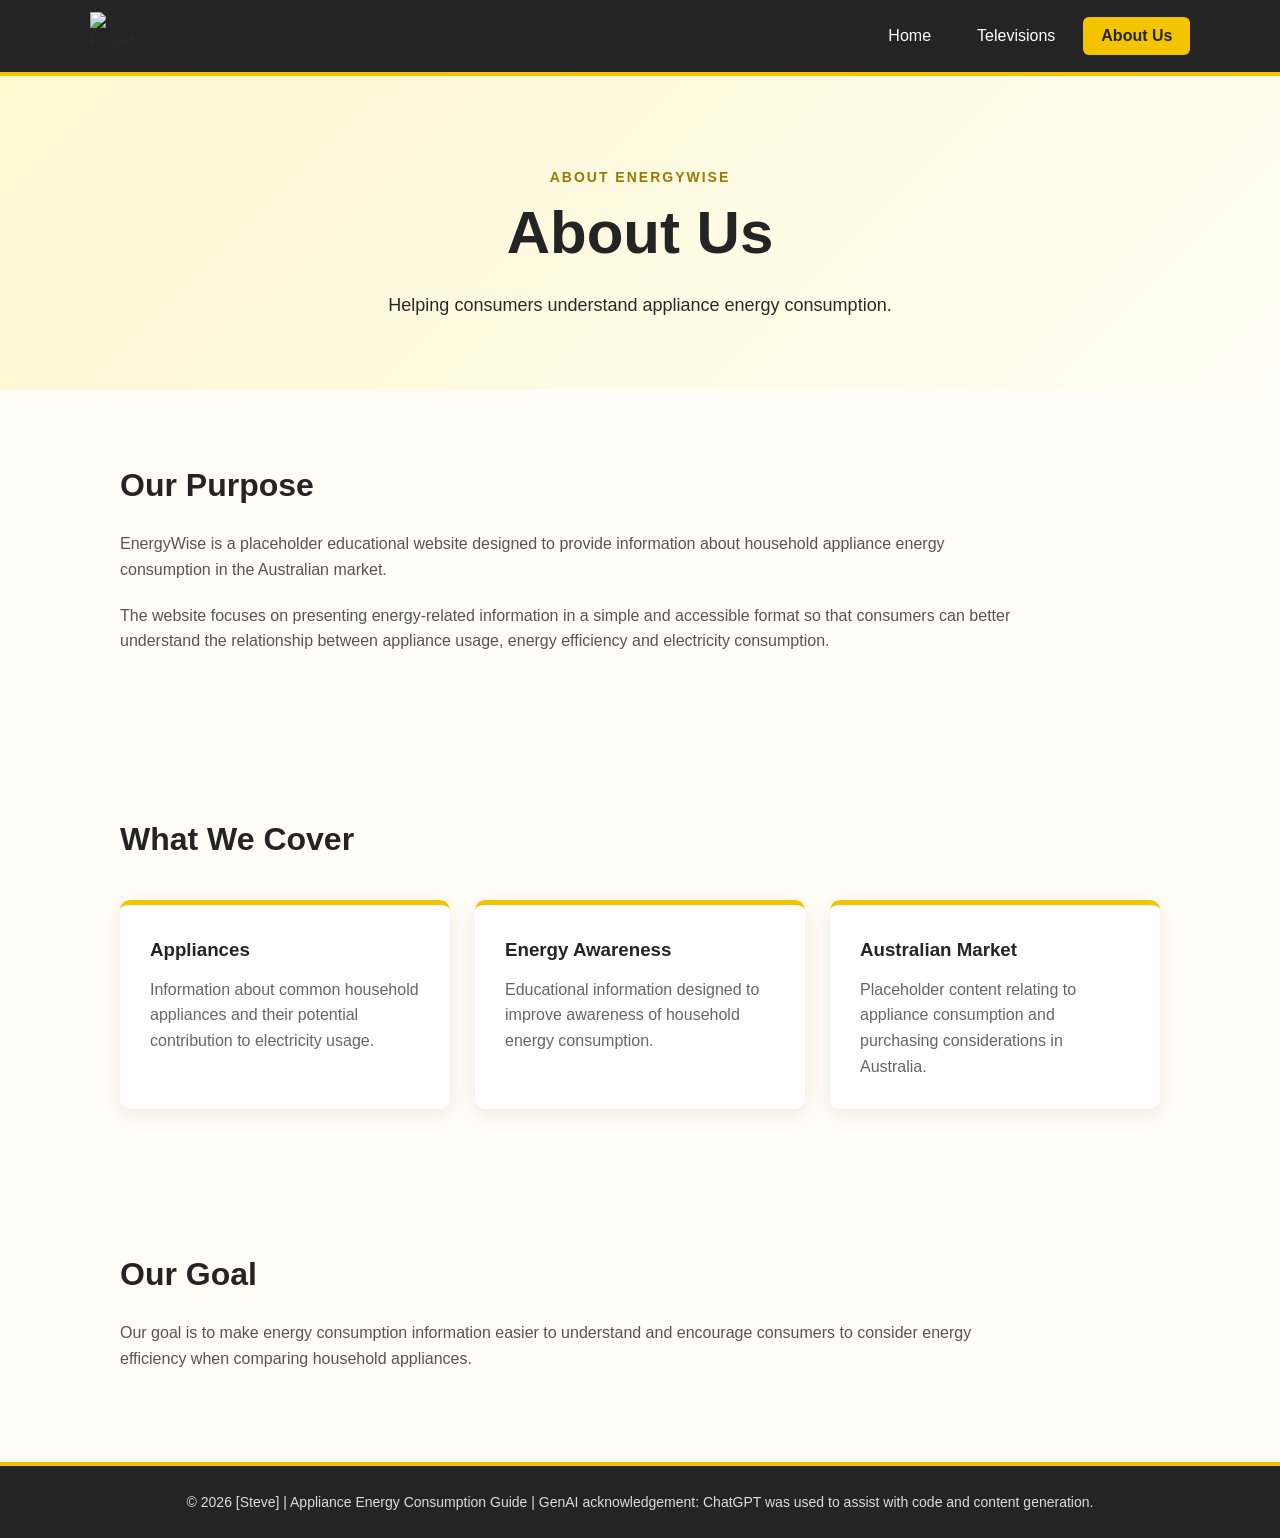
==== about.html @ 94db7aef "copied from local storage" ====
<!DOCTYPE html>
<html lang="en">

<head>

    <!--
        Defines the character encoding.
    -->
    <meta charset="UTF-8">


    <!--
        Makes the website responsive.
    -->
    <meta name="viewport"
          content="width=device-width, initial-scale=1.0">


    <!--
        Browser tab title.
    -->
    <title>EnergyWise - About Us</title>


    <!--
        Connects this page to the CSS stylesheet.
    -->
    <link rel="stylesheet" href="style.css">

</head>


<body>


    <!--
        =====================================================
        NAVIGATION BAR
        =====================================================
    -->

    <header class="navbar">


        <!--
            Power logo.

            Clicking it returns the user to Home.
        -->
        <div class="logo-container"
             onclick="goToPage('index.html')">

            <img src="Asset/powericon.png"
                 alt="Power logo"
                 class="logo">

        </div>


        <!-- Navigation menu -->
        <nav>


            <!-- Home -->
            <button
                onclick="goToPage('index.html')"
                class="nav-link">

                Home

            </button>


            <!-- Televisions -->
            <button
                onclick="goToPage('televisions.html')"
                class="nav-link">

                Televisions

            </button>


            <!--
                About Us is the current page,
                so it has the "active" class.
            -->
            <button
                onclick="goToPage('about.html')"
                class="nav-link active">

                About Us

            </button>

        </nav>

    </header>



    <!--
        =====================================================
        MAIN CONTENT
        =====================================================
    -->

    <main>


        <!--
            Page introduction.
        -->
        <section class="page-header">


            <p class="small-heading">
                ABOUT ENERGYWISE
            </p>


            <h1>
                About Us
            </h1>


            <p>
                Helping consumers understand appliance
                energy consumption.
            </p>

        </section>



        <!--
            =================================================
            PURPOSE
            =================================================
        -->

        <section class="content-section">


            <h2>
                Our Purpose
            </h2>


            <p>
                EnergyWise is a placeholder educational
                website designed to provide information
                about household appliance energy consumption
                in the Australian market.
            </p>


            <p>
                The website focuses on presenting energy-related
                information in a simple and accessible format
                so that consumers can better understand the
                relationship between appliance usage,
                energy efficiency and electricity consumption.
            </p>

        </section>



        <!--
            =================================================
            WHAT WE COVER
            =================================================
        -->

        <section class="content-section">


            <h2>
                What We Cover
            </h2>


            <div class="card-container">


                <!-- Appliance card -->
                <div class="info-card">

                    <h3>
                        Appliances
                    </h3>

                    <p>
                        Information about common household
                        appliances and their potential
                        contribution to electricity usage.
                    </p>

                </div>


                <!-- Energy awareness card -->
                <div class="info-card">

                    <h3>
                        Energy Awareness
                    </h3>

                    <p>
                        Educational information designed
                        to improve awareness of household
                        energy consumption.
                    </p>

                </div>


                <!-- Australian market card -->
                <div class="info-card">

                    <h3>
                        Australian Market
                    </h3>

                    <p>
                        Placeholder content relating to
                        appliance consumption and purchasing
                        considerations in Australia.
                    </p>

                </div>

            </div>

        </section>



        <!--
            =================================================
            GOAL
            =================================================
        -->

        <section class="content-section">


            <h2>
                Our Goal
            </h2>


            <p>
                Our goal is to make energy consumption
                information easier to understand and encourage
                consumers to consider energy efficiency when
                comparing household appliances.
            </p>

        </section>

    </main>



    <!--
        =====================================================
        FOOTER
        ==================================================  ===
    -->

    <footer>

        <p>

            © 2026 [Steve] |

            Appliance Energy Consumption Guide |

            GenAI acknowledgement:
            ChatGPT was used to assist with code
            and content generation.

        </p>

    </footer>



    <!--
        Connects this HTML page to JavaScript.
    -->
    <script src="script.js"></script>

</body>

</html>
---- style.css ----
/* =========================================================
   GENERAL WEBSITE SETTINGS
   ========================================================= */


/*
    The * means "select every element".

    margin: 0 removes the default space around elements.

    padding: 0 removes the default internal space.

    box-sizing: border-box makes width and height calculations
    easier because padding and borders are included in the
    element's total size.
*/
* {
    margin: 0;
    padding: 0;
    box-sizing: border-box;
}


/*
    These are the general settings for the entire webpage.

    font-family controls the font.

    background-color controls the background colour.

    color controls the normal text colour.

    line-height controls the spacing between lines of text.
*/
body {
    font-family: Arial, Helvetica, sans-serif;

    background-color: #fffdf5;

    color: #292929;

    line-height: 1.6;
}



/* =========================================================
   NAVIGATION BAR
   ========================================================= */


/*
    .navbar selects any HTML element with:

        class="navbar"

    display: flex allows the logo and navigation menu
    to be positioned next to each other.

    justify-content: space-between puts the logo on the
    left and navigation menu on the right.

    background-color makes the navigation bar dark.

    border-bottom creates the yellow line underneath it.
*/
.navbar {
    display: flex;

    align-items: center;

    justify-content: space-between;

    padding: 12px 7%;

    background-color: #242424;

    border-bottom: 4px solid #f5c400;

    /*
        Keeps the navigation bar visible near the top
        when the user scrolls.
    */
    position: sticky;

    top: 0;

    z-index: 1000;
}



/*
    Controls the container around the power logo.
*/
.logo-container {
    display: flex;

    align-items: center;

    /*
        Changes the mouse cursor to a pointer when
        the user moves over the logo.

        This gives feedback that the logo is clickable.
    */
    cursor: pointer;

    /*
        Makes the logo smoothly change size
        when hovered over.
    */
    transition: transform 0.2s ease;
}



/*
    Controls the actual power icon image.
*/
.logo {
    width: 48px;

    height: 48px;

    /*
        Makes sure the image fits properly inside
        its defined width and height.
    */
    object-fit: contain;
}



/*
    When the user moves the mouse over the logo,
    slightly increase its size.

    This provides mouse-over feedback.
*/
.logo-container:hover {
    transform: scale(1.08);
}



/* =========================================================
   NAVIGATION MENU
   ========================================================= */


/*
    The navigation menu contains the three buttons.
*/
nav {
    display: flex;

    gap: 10px;
}



/*
    Styling for each navigation button.
*/
.nav-link {
    /*
        Removes the default button border.
    */
    border: none;

    /*
        Makes the background transparent so that
        the dark navigation bar can be seen.
    */
    background: transparent;

    /*
        Makes the navigation text white.
    */
    color: white;

    padding: 10px 18px;

    font-size: 16px;

    /*
        Changes the mouse cursor to a pointer.
    */
    cursor: pointer;

    border-radius: 6px;

    /*
        Makes colour changes happen smoothly.
    */
    transition:
        background-color 0.2s ease,
        color 0.2s ease;
}



/*
    :hover means:

    "when the mouse is over this element"

    The navigation button becomes yellow when
    the user moves the mouse over it.

    This satisfies the mouse-over feedback requirement.
*/
.nav-link:hover {
    background-color: #f5c400;

    color: #242424;
}



/*
    .active is used to show the page the user
    is currently viewing.

    For example, on televisions.html:

        class="nav-link active"

    makes the Televisions button yellow.
*/
.nav-link.active {
    background-color: #f5c400;

    color: #242424;

    font-weight: bold;
}



/* =========================================================
   HOME PAGE HERO SECTION
   ========================================================= */


/*
    .hero controls the large introduction section
    on the Home page.
*/
.hero {
    /*
        Makes the section at least 560 pixels tall.
    */
    min-height: 560px;

    /*
        Uses Flexbox to position the content.
    */
    display: flex;

    align-items: center;

    /*
        Adds space around the content.
    */
    padding: 70px 10%;

    /*
        Creates a yellow/cream gradient.

        This gives the website its yellow theme without
        making the entire page bright yellow.
    */
    background:
        linear-gradient(
            135deg,
            #fff8cf 0%,
            #fffdf5 60%,
            #f5c400 100%
        );
}



/*
    Controls the width of the text inside the hero section.
*/
.hero-content {
    max-width: 700px;
}



/*
    Small heading used above the main heading.
*/
.small-heading {
    color: #9a7900;

    font-size: 14px;

    font-weight: bold;

    /*
        Adds extra spacing between letters.
    */
    letter-spacing: 2px;

    margin-bottom: 12px;
}



/*
    Controls the large headings.

    clamp() allows the heading size to change
    depending on the size of the screen.
*/
.hero h1,
.page-header h1 {

    font-size: clamp(38px, 6vw, 68px);

    line-height: 1.1;

    margin-bottom: 25px;

    color: #242424;
}



/*
    Controls the paragraph inside the Home hero.
*/
.hero p:not(.small-heading) {

    font-size: 19px;

    max-width: 650px;

    margin-bottom: 30px;
}



/* =========================================================
   MAIN BUTTON
   ========================================================= */


/*
    Styles the "Explore Televisions" button.
*/
.primary-button {

    background-color: #f5c400;

    color: #242424;

    border: none;

    padding: 14px 24px;

    font-size: 16px;

    font-weight: bold;

    border-radius: 6px;

    cursor: pointer;

    transition:
        background-color 0.2s ease,
        transform 0.2s ease;
}



/*
    Changes the button when the mouse moves over it.
*/
.primary-button:hover {

    background-color: #d9ad00;

    /*
        Moves the button slightly upwards.
    */
    transform: translateY(-2px);
}



/* =========================================================
   PAGE HEADER
   ========================================================= */


/*
    Used at the top of the Televisions and About Us pages.
*/
.page-header {

    text-align: center;

    padding: 90px 10% 70px;

    background:
        linear-gradient(
            135deg,
            #fff8cf,
            #fffdf5
        );
}



/*
    Controls the main heading on these pages.
*/
.page-header h1 {

    font-size: clamp(38px, 6vw, 60px);
}



/*
    Controls the description underneath the page heading.
*/
.page-header p:not(.small-heading) {

    max-width: 700px;

    margin: 0 auto;

    font-size: 18px;
}



/* =========================================================
   CONTENT SECTIONS
   ========================================================= */


/*
    Controls the main content sections.

    max-width prevents the text from becoming too wide
    on large monitors.

    margin: 0 auto centres the section.
*/
.content-section {

    max-width: 1100px;

    margin: 0 auto;

    padding: 70px 30px;
}



/*
    Controls section headings such as:

        Energy Consumption in Australian Homes
        How Much Energy Does a Television Use?
        About Us
*/
.content-section h2 {

    font-size: 32px;

    margin-bottom: 20px;

    color: #242424;
}



/*
    Controls normal paragraphs inside content sections.
*/
.content-section > p {

    margin-bottom: 20px;

    max-width: 900px;

    color: #555;
}



/* =========================================================
   INFORMATION CARDS
   ========================================================= */


/*
    .card-container contains all of the information cards.
*/
.card-container {

    /*
        CSS Grid makes it easy to create columns.
    */
    display: grid;

    /*
        Creates three equal-sized columns.
    */
    grid-template-columns:
        repeat(3, 1fr);

    gap: 25px;

    margin-top: 35px;
}



/*
    Controls the appearance of each information card.
*/
.info-card {

    background-color: white;

    padding: 30px;

    border-radius: 10px;

    /*
        Creates a yellow line across the top
        of each card.
    */
    border-top: 5px solid #f5c400;

    /*
        Creates a subtle shadow underneath the card.
    */
    box-shadow:
        0 5px 20px rgba(0, 0, 0, 0.08);

    /*
        Makes the hover animation smooth.
    */
    transition:
        transform 0.2s ease,
        box-shadow 0.2s ease;
}



/*
    When the mouse moves over a card:

    1. The card moves slightly upwards.
    2. Its shadow becomes stronger.

    This provides visual feedback.
*/
.info-card:hover {

    transform: translateY(-5px);

    box-shadow:
        0 10px 25px rgba(0, 0, 0, 0.12);
}



/*
    Heading inside an information card.
*/
.info-card h3 {

    margin-bottom: 12px;

    color: #242424;
}



/*
    Paragraph inside an information card.
*/
.info-card p {

    color: #666;
}



/* =========================================================
   TABLE
   ========================================================= */


/*
    This container surrounds the table.

    overflow-x: auto means the table can scroll
    horizontally if the screen is too small.
*/
.table-container {

    overflow-x: auto;

    margin-top: 30px;
}



/*
    Makes the table use the entire available width.
*/
table {

    width: 100%;

    /*
        Removes the spaces between table borders.
    */
    border-collapse: collapse;

    background-color: white;

    box-shadow:
        0 5px 20px rgba(0, 0, 0, 0.08);
}



/*
    Styles the table header.
*/
thead {

    background-color: #242424;

    color: white;
}



/*
    Controls the spacing inside table cells.
*/
th,
td {

    padding: 16px;

    text-align: left;

    border-bottom: 1px solid #ddd;
}



/*
    When the mouse moves over a table row,
    the background becomes light yellow.
*/
tbody tr:hover {

    background-color: #fff8cf;
}



/* =========================================================
   FOOTER
   ========================================================= */


/*
    Controls the footer at the bottom of every page.
*/
footer {

    background-color: #242424;

    color: #ddd;

    text-align: center;

    padding: 25px 10%;

    /*
        Yellow line matching the website theme.
    */
    border-top: 4px solid #f5c400;

    font-size: 14px;
}



/* =========================================================
   RESPONSIVE DESIGN
   ========================================================= */


/*
    This section changes the website when the screen
    becomes smaller than 768 pixels.

    This is useful for tablets and mobile devices.
*/
@media (max-width: 768px) {


    /*
        Changes the navigation bar from horizontal
        to vertical.
    */
    .navbar {

        flex-direction: column;

        gap: 15px;

        padding: 15px;
    }



    /*
        Allows navigation buttons to move onto
        multiple lines if necessary.
    */
    nav {

        flex-wrap: wrap;

        justify-content: center;
    }



    /*
        Reduces the padding on the Home hero section
        for smaller screens.
    */
    .hero {

        padding: 60px 7%;
    }



    /*
        Changes the three information cards into
        one column.

        Instead of:

        Card 1 | Card 2 | Card 3

        the mobile version becomes:

        Card 1
        Card 2
        Card 3
    */
    .card-container {

        grid-template-columns: 1fr;
    }



    /*
        Reduces content spacing on smaller screens.
    */
    .content-section {

        padding: 50px 20px;
    }

}
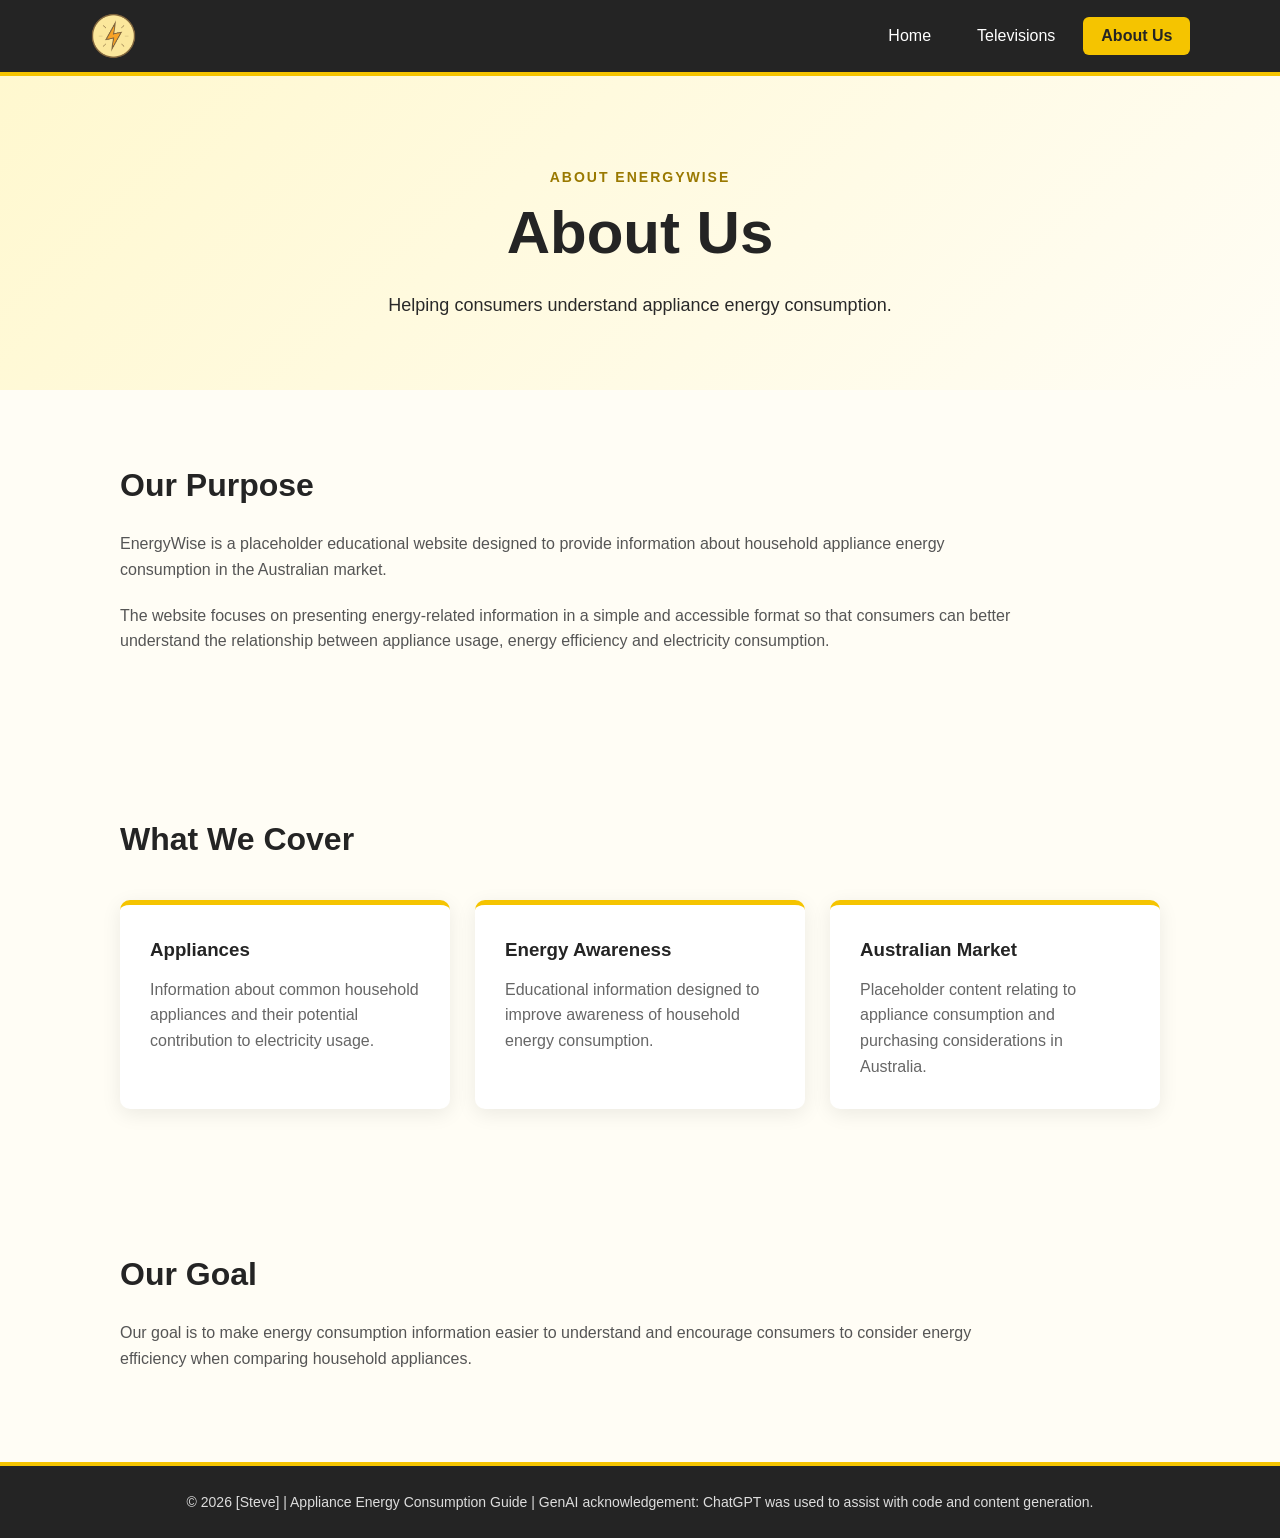
==== commit e4ee12be: "revert icon change" ====
--- a/about.html
+++ b/about.html
@@ -50,7 +50,7 @@
         <div class="logo-container"
              onclick="goToPage('index.html')">
 
-            <img src="Asset/powericon.png"
+            <img src="Asset/PowerIcon.png"
                  alt="Power logo"
                  class="logo">
 
